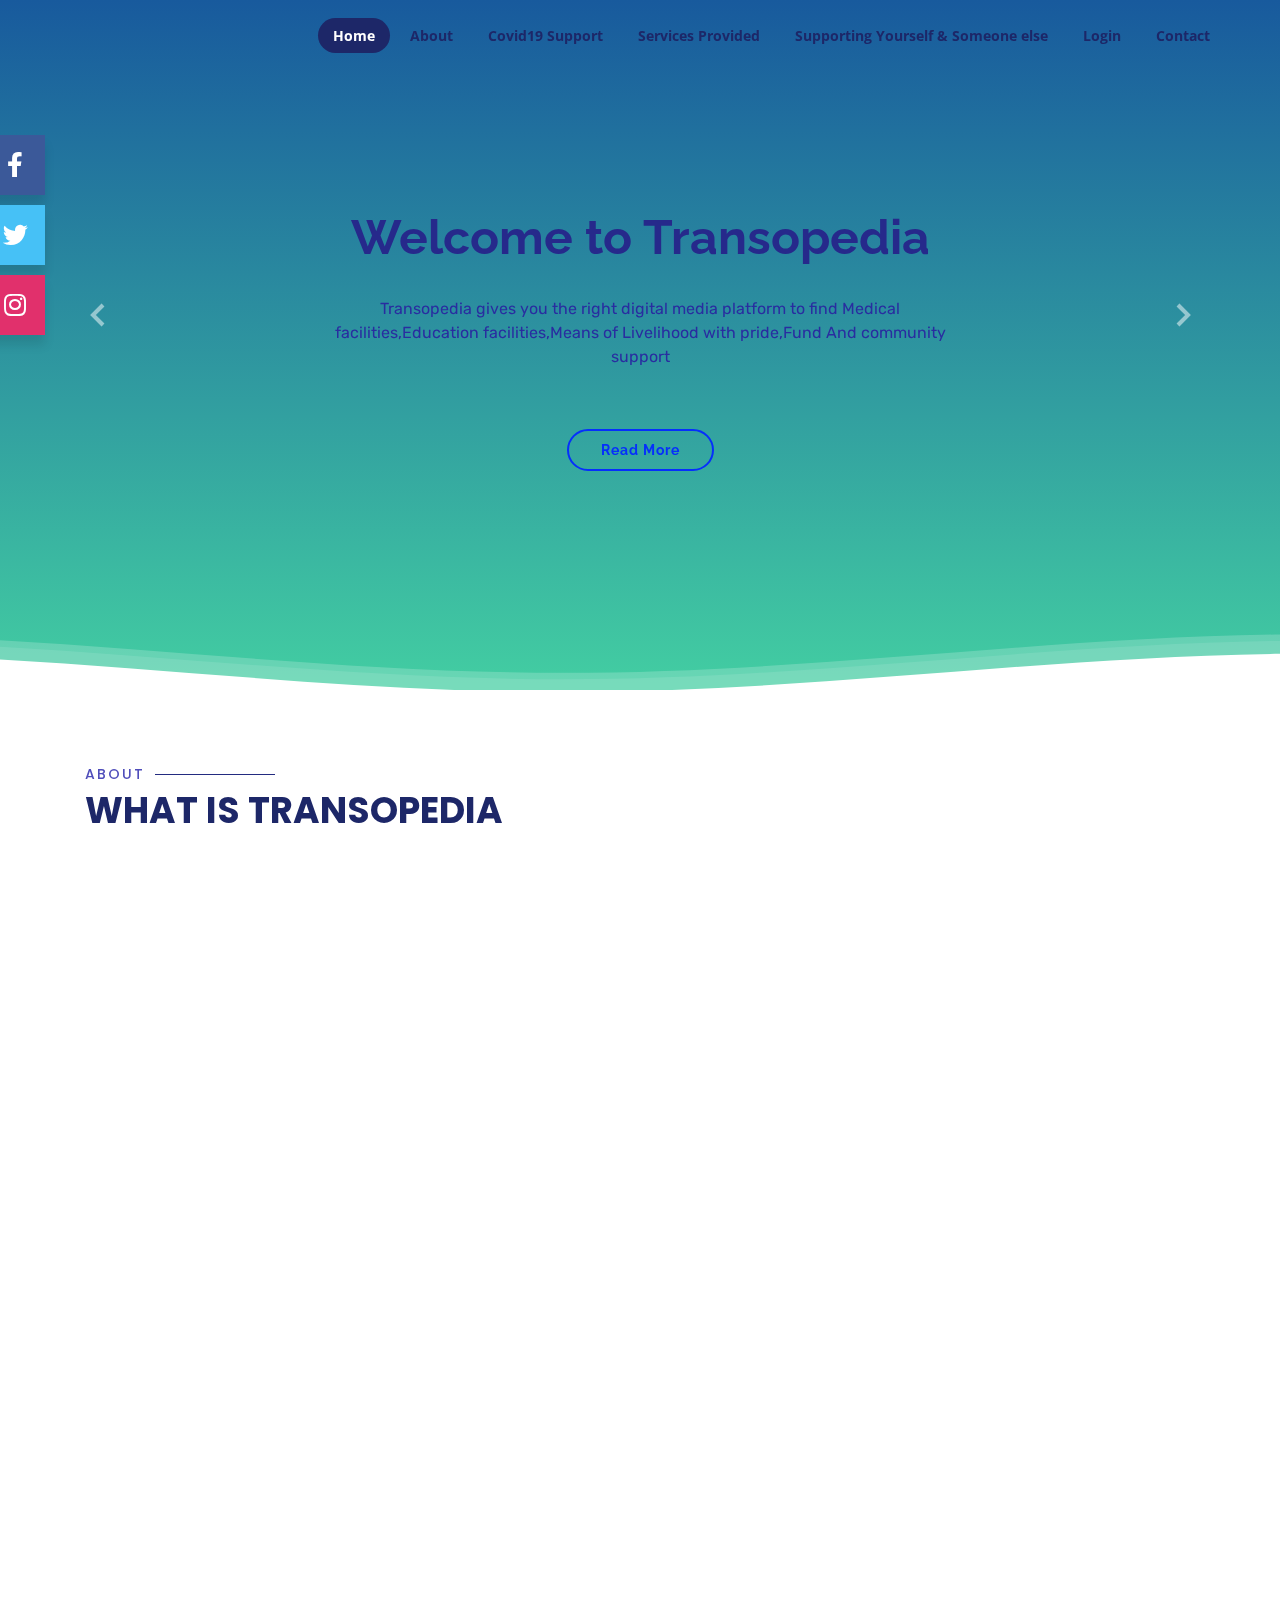
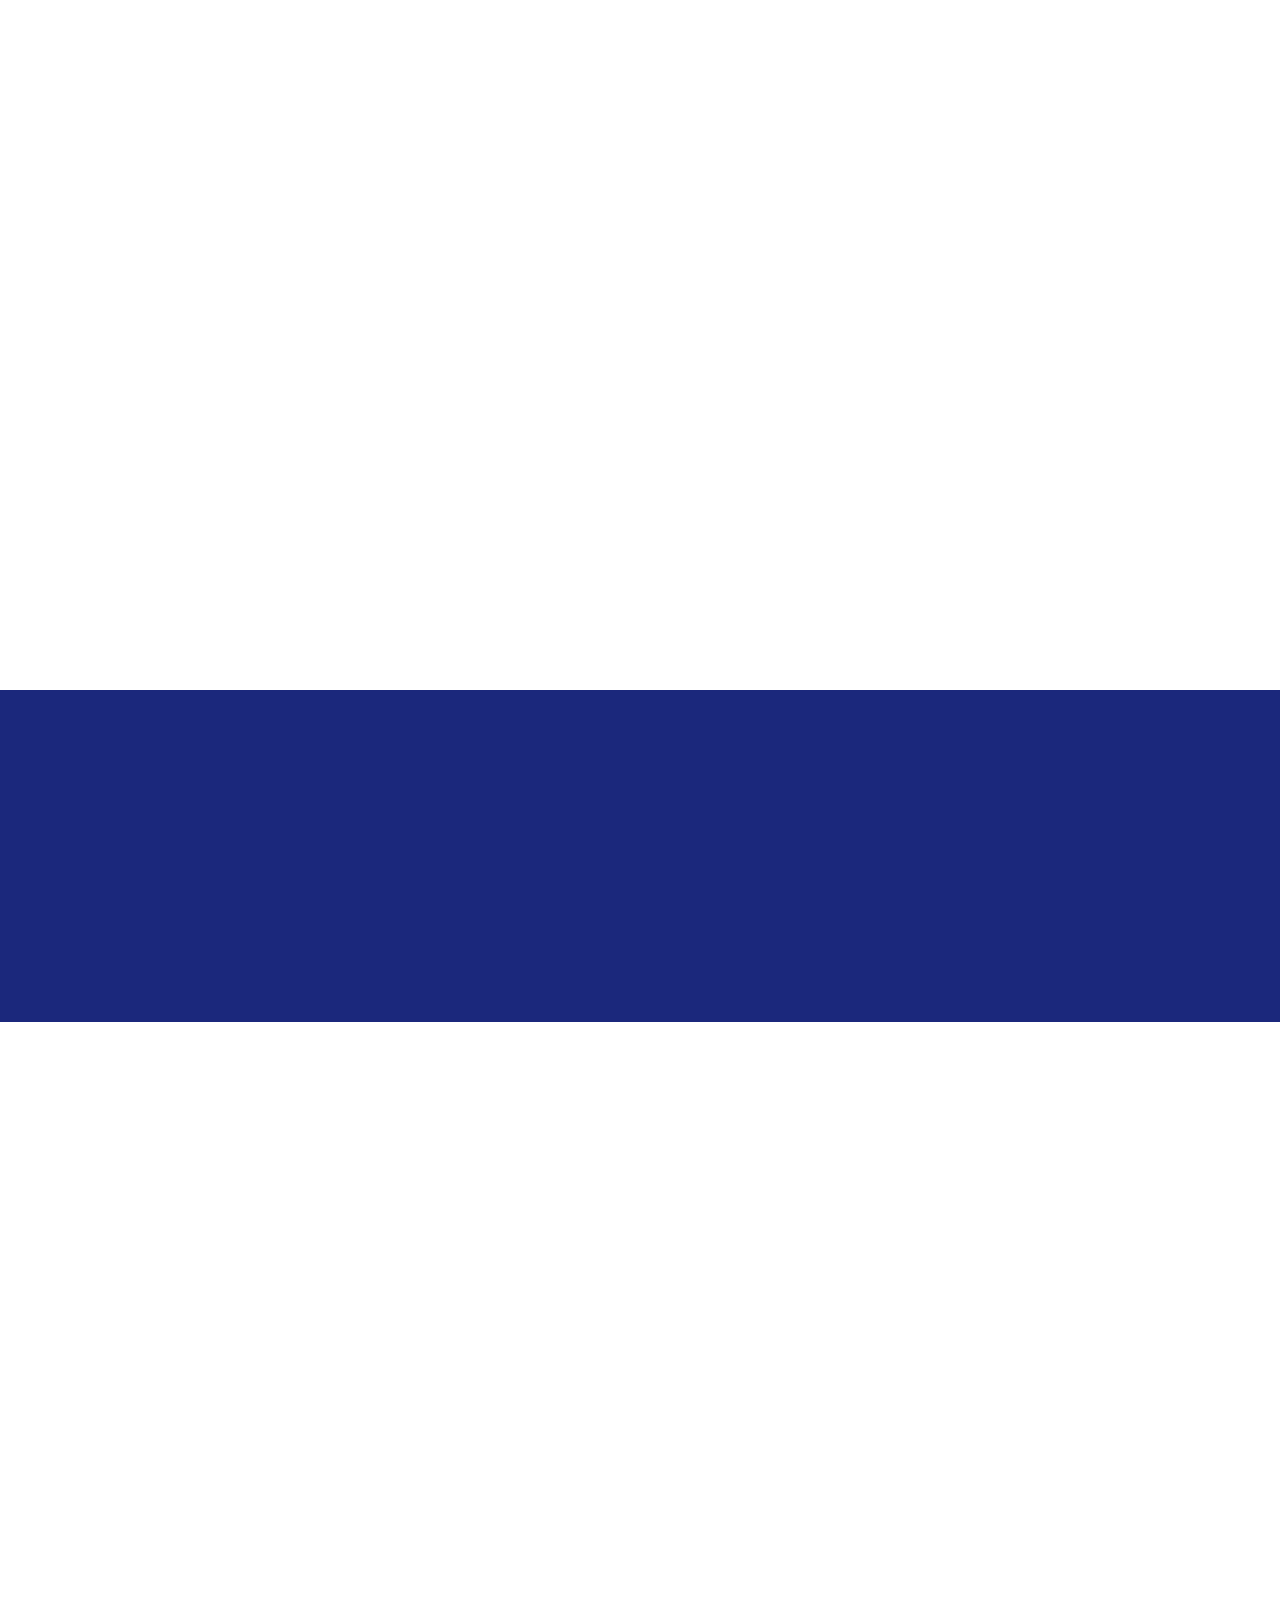
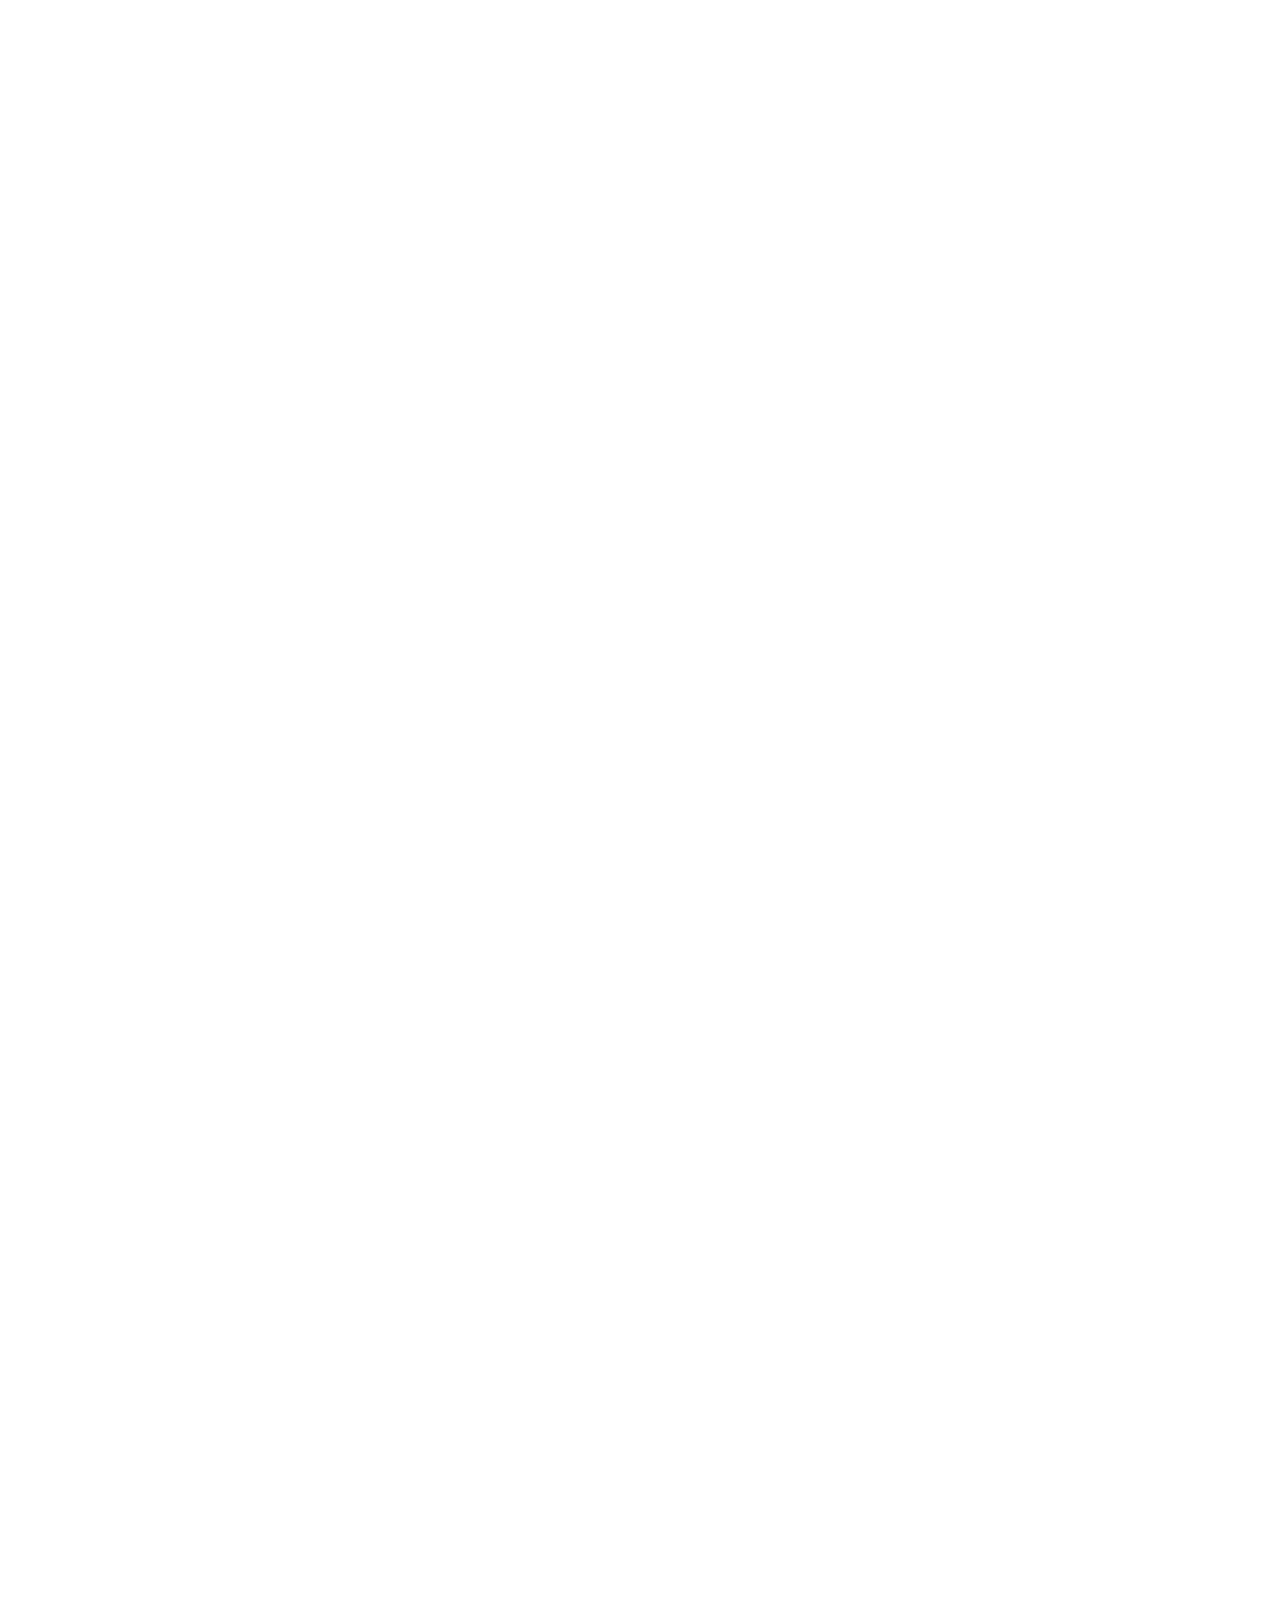
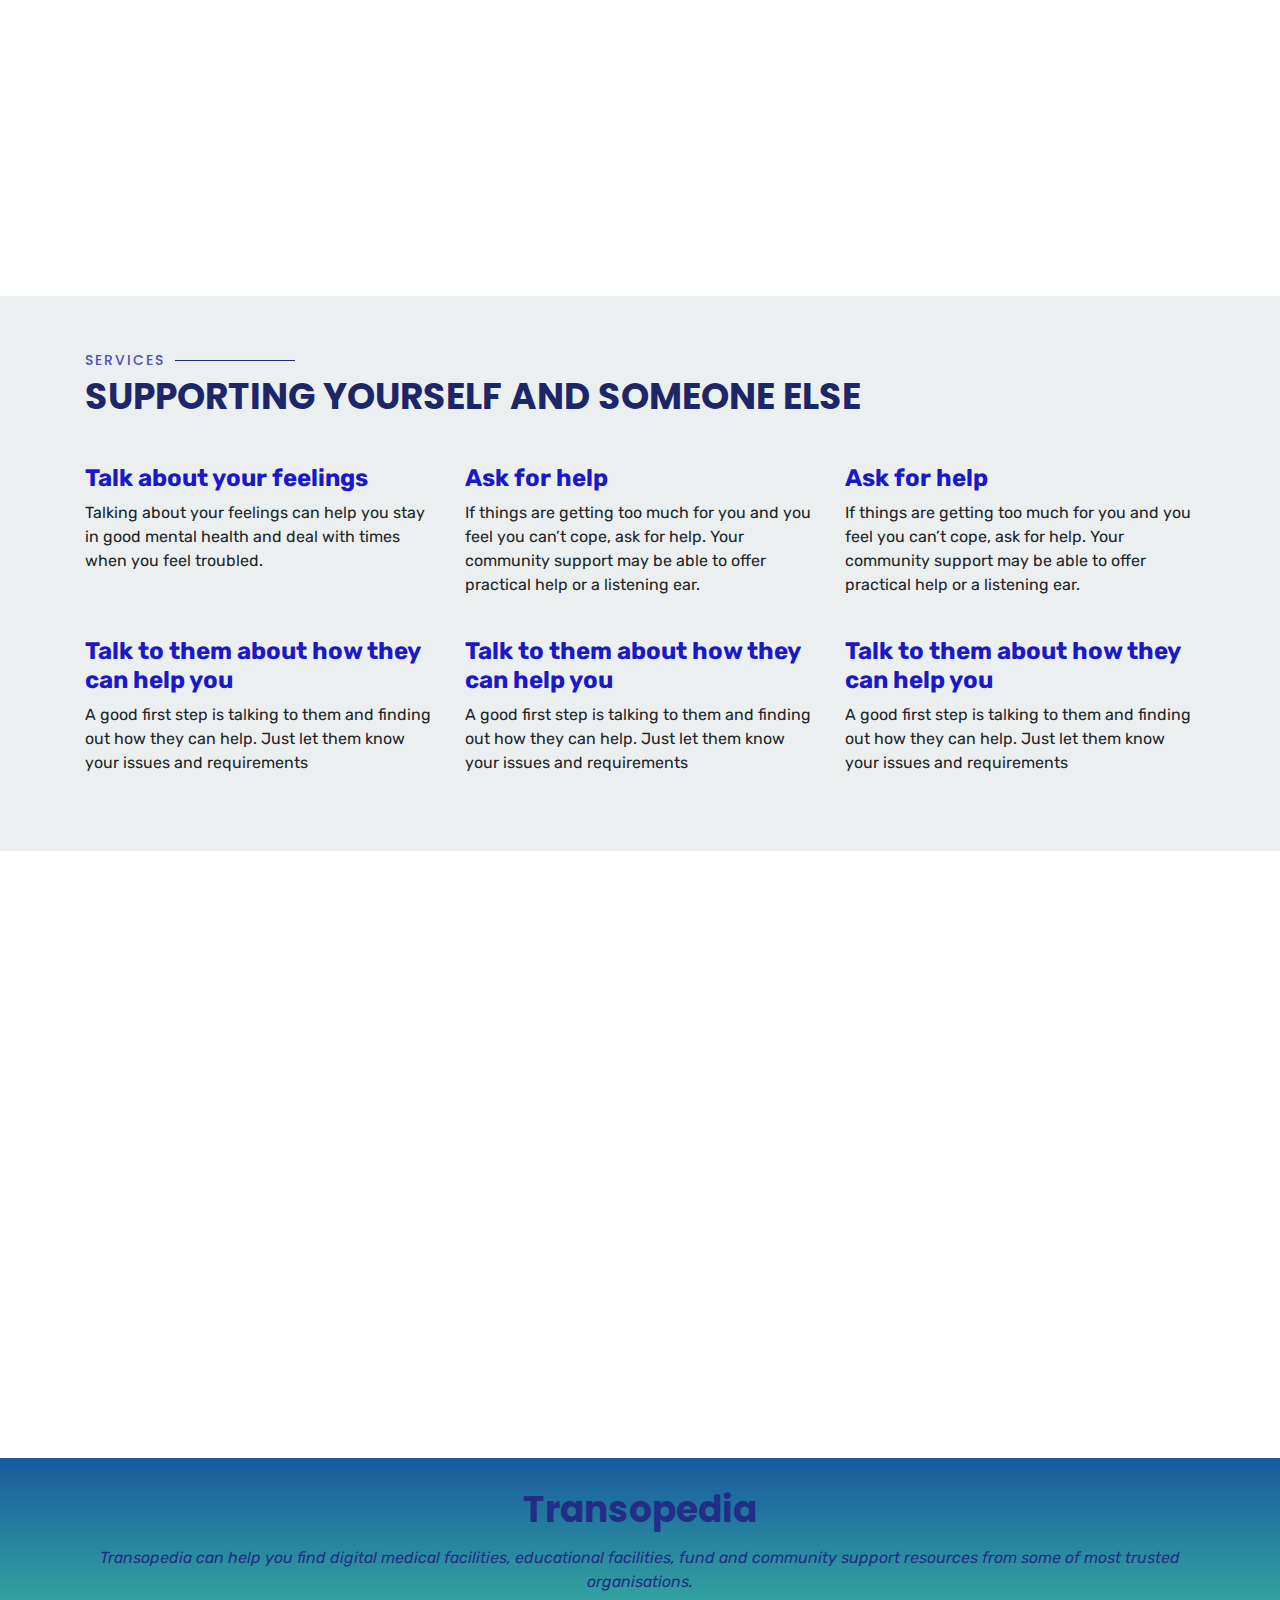
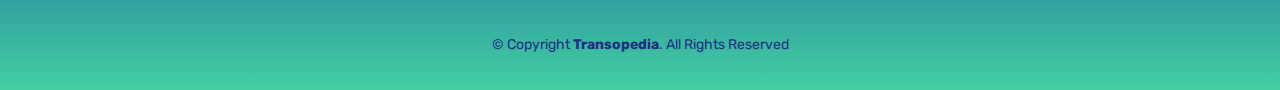
==== index.html @ 3348a405 "initial commit" ====
<!DOCTYPE html>
<html lang="en">

<head>
  <meta charset="utf-8">
  <meta content="width=device-width, initial-scale=1.0" name="viewport">

  <title>Transopedia</title>
  <meta content="" name="description">
  <meta content="" name="keywords">

  <!-- Favicons -->
  <link rel="shortcut icon" href="translogo.jpeg" type="image/png">


  <!-- Google Fonts -->
  <link href="https://fonts.googleapis.com/css?family=Open+Sans:300,300i,400,400i,600,600i,700,700i|Raleway:300,300i,400,400i,500,500i,600,600i,700,700i|Poppins:300,300i,400,400i,500,500i,600,600i,700,700i" rel="stylesheet">
  

  <!-- Vendor CSS Files -->
  <link href="assets/vendor/bootstrap/css/bootstrap.min.css" rel="stylesheet">
  <link href="assets/vendor/icofont/icofont.min.css" rel="stylesheet">
  <link href="assets/vendor/boxicons/css/boxicons.min.css" rel="stylesheet">
  <link href="assets/vendor/animate.css/animate.min.css" rel="stylesheet">
  <link href="assets/vendor/remixicon/remixicon.css" rel="stylesheet">
  <link href="assets/vendor/line-awesome/css/line-awesome.min.css" rel="stylesheet">
  <link href="assets/vendor/venobox/venobox.css" rel="stylesheet">
  <link href="assets/vendor/owl.carousel/assets/owl.carousel.min.css" rel="stylesheet">
  <link href="assets/vendor/aos/aos.css" rel="stylesheet">

  <!-- Template Main CSS File -->
  <link href="assets/css/style.css" rel="stylesheet">
  <link rel="stylesheet" type="text/css" href="assets/css/button.css">

  <!-- floating denote button-->
  <link rel="stylesheet" href="style.css">
  <link rel="stylesheet" href="https://cdnjs.cloudflare.com/ajax/libs/font-awesome/5.15.3/css/all.min.css"/>

   <!--Feedback Form-->
<link rel="apple-touch-icon" sizes="180x180" href="">
<link rel="icon" type="image/png" sizes="32x32" href="">
<link rel="icon" type="image/png" sizes="16x16" href="">
<link rel="manifest" href="/site.webmanifest">
<script type="text/javascript">
  (function(){
    window.Saber={
        apiKey: 'f6025876705fea409790',
        com:[],do:function(){this.com.push(arguments)}
    };
    var e = document.createElement("script");
    e.setAttribute("type", "text/javascript");
    e.setAttribute("src", "https://widget.saberfeedback.com/v2/widget.js");
    document.getElementsByTagName("head")[0].appendChild(e);
  })();
</script>
<!-- End of Feedback button -->
</head>


<body>


  <!-- denote button  -->
<div class="sticky-container">
    <ul class="sticky">
        <li>
            <div class="box">
            <div class="container">
               <div class="icon facebook">
                    <span><a href="#"><i class="fab fa-facebook-f"></i></a></span>
                </div>
              </div>
            </div>
        </li>
        <li>
           <div class="box">
            <div class="container">
               <div class="icon twitter">

                    <span><a href="#"><i class="fab fa-twitter"></i></a></span>
                </div>
              </div>
            </div>

        </li>
        <li>
           <div class="box">
            <div class="container">
               <div class="icon instagram">
                    <span><a href="#"><i class="fab fa-instagram"></i></a></span>
                </div>
              </div>
            </div>
        </li>
    </ul>
</div>

  <!-- ======= Header ======= -->
  <header id="header" class="fixed-top d-flex align-items-center  header-transparent ">
    <div class="container d-flex align-items-center">

      <div class="logo text-md-right">
        <h1 class="text-md-right"><a href="index.html"></a></h1>
        <!-- Uncomment below if you prefer to use an image logo -->
        <a href="index.html"><img src="assets/img/newlogo1.PNG" alt="" class=""></a>
      </div>

      <nav class="nav-menu d-none d-lg-block">
        <ul>
          <li class="active"><a href="index.html">Home</a></li>
          <li><a href="#about">About</a></li>
          <li><a href="#services">Covid19 Support</a></li>
          <li><a href="#pricing">Services Provided</a></li>
          <li><a href="#team">Supporting Yourself & Someone else</a></li>
          <li><a href="loginpage.html">Login</a></li>
          <li><a href="#contact">Contact</a></li>
        </ul>
      </nav><!-- .nav-menu -->
    </div>
  </header><!-- End Header -->

  <!-- ======= Hero Section ======= -->
  <section id="hero" class="d-flex flex-column justify-content-end align-items-center">
    <div id="heroCarousel" class="container carousel carousel-fade" data-ride="carousel">

      <!-- Slide 1 -->
      <div class="carousel-item active">
        <div class="carousel-container">
          <h2 class="animate__animated animate__fadeInDown">Welcome to <span></span>Transopedia</h2>
          <p class="animate__animated fanimate__adeInUp">Transopedia gives you the 
            right digital media platform to find Medical facilities,Education facilities,Means of Livelihood with pride,Fund
            And community support</p>
          <a href="about us\aboutus.html" class="btn-get-started animate__animated animate__fadeInUp scrollto">Read More</a>
        </div>
      </div>


      <!-- Slide 2 -->
      <div class="carousel-item">
        <div class="carousel-container">
          <h2 class="animate__animated animate__fadeInDown">We want to change the world by making it much more
             friendly for trans people </h2>
          <p class="animate__animated animate__fadeInUp">The transgender rights movement is a movement to
              eliminate discrimination and violence against transgender
              people regarding housing, employment, education, and health care.</p>
          <a href="about us\tabt.html" class="btn-get-started animate__animated animate__fadeInUp scrollto">Read More</a>
        </div>
      </div>

      <a class="carousel-control-prev" href="#heroCarousel" role="button" data-slide="prev">
        <span class="carousel-control-prev-icon bx bx-chevron-left" aria-hidden="true"></span>
        <span class="sr-only">Previous</span>
      </a>

      <a class="carousel-control-next" href="#heroCarousel" role="button" data-slide="next">
       <span class="carousel-control-next-icon bx bx-chevron-right" aria-hidden="true"></span> 
        <span class="sr-only">Next</span>
      </a>

    </div>

    <svg class="hero-waves" xmlns="http://www.w3.org/2000/svg" xmlns:xlink="http://www.w3.org/1999/xlink" viewBox="0 24 150 28 " preserveAspectRatio="none">
      <defs>
        <path id="wave-path" d="M-160 44c30 0 58-18 88-18s 58 18 88 18 58-18 88-18 58 18 88 18 v44h-352z">
      </defs>
      <g class="wave1">
        <use xlink:href="#wave-path" x="50" y="3" fill="rgba(255,255,255, .1)">
      </g>
      <g class="wave2">
        <use xlink:href="#wave-path" x="50" y="0" fill="rgba(255,255,255, .2)">
      </g>
      <g class="wave3">
        <use xlink:href="#wave-path" x="50" y="9" fill="#fff">
      </g>
    </svg>

  </section><!-- End Hero -->

  <main id="main">

    <!-- ====== About Section ======= -->
    <section id="about" class="about">
      <div class="container">

        <div class="section-title" data-aos="zoom-out">
          <h2>About</h2>
          <p>What is Transopedia</p>
        </div>

        <div class="row content" data-aos="fade-up" style="font-size: 19px;">
          <div class="col-lg-6">
            <p>
              Provided by the Department of justice and empowerment, Transopedia brings together apps, medical , educational facilities, job opportunities,
              online programs, online forums, community and fund support services, as well as a range of digital information resources.
            </p>
            <ul>
              <li><i class="ri-check-double-line"></i> Evidence-based apps and online programs that can
                 help you build personal skills and track progress</li>
              <li><i class="ri-check-double-line"></i> Dedicated online forums and other community support services where
                 you can talk to people with similar experiences</li>
              <li><i class="ri-check-double-line"></i> Phone, chat, and email services, if you're looking for confidential,
                 professional support</li>
              <li><i class="ri-check-double-line"></i> Medical facilities websites created to give you detailed information and 
                advice on specific health topics</li>
              <li><i class="ri-check-double-line"></i> Educational facilities for basic and professional studies</li>
              <li><i class="ri-check-double-line"></i> Fund support facilities for nurturing the growth of transgender community</li>
            </ul>
          </div>
          <div class="col-lg-6 pt-4 pt-lg-0">
            <p>
              Digital medical, educational, Fund support facilities, and other resources are particularly beneficial for people
               in urgent need or people supporting someone else. 
               Quality digital resources are convenient, accessible, and private. They can be used as standalone supports,
                or in combination with face to face support. 

            </p>
            <br><br>
            <img src="assets/img/laxmi.jpeg" alt="laxmi" class="" width="500px" height="250px">
            <br><br><br>
            <a href="about us\aboutus.html" class="btn-learn-more">Learn More</a>
          </div>
        </div>

      </div>
    </section><!-- End About Section -->

    <!-- ======= Features Section ======= -->
    <section id="features" class="features">
      <div class="container">

        <ul class="nav nav-tabs row d-flex">
          <li class="nav-item col-3" data-aos="zoom-in">
            <a class="nav-link active show" data-toggle="tab" href="#tab-1">
              <i class="ri-gps-line"></i>
              <h4 class="d-none d-lg-block">Education</h4>
            </a>
          </li>
          <li class="nav-item col-3" data-aos="zoom-in" data-aos-delay="100">
            <a class="nav-link" data-toggle="tab" href="#tab-2">
              <i class="ri-body-scan-line"></i>
              <h4 class="d-none d-lg-block">Medical Facilities</h4>
            </a>
          </li>
          <li class="nav-item col-3" data-aos="zoom-in" data-aos-delay="200">
            <a class="nav-link" data-toggle="tab" href="#tab-3">
              <i class="ri-sun-line"></i>
              <h4 class="d-none d-lg-block">Supporting yourself through fund raisers</h4>
            </a>
          </li>
          <li class="nav-item col-3" data-aos="zoom-in" data-aos-delay="300">
            <a class="nav-link" data-toggle="tab" href="#tab-4">
              <i class="ri-store-line"></i>
              <h4 class="d-none d-lg-block">Supporting someone else by donating </h4>
            </a>
          </li>
        </ul>

        <div class="tab-content" data-aos="fade-up">
          <div class="tab-pane active show" id="tab-1">
            <div class="row">
             <div class="col-lg-6 order-2 order-lg-1 mt-3 mt-lg-0">
                <h3>Education Facilities </h3>
                <div style="font-size: 19px;">
                  <p class="font-italic">
                    The school aims at making transgenders eligible for taking decent jobs and living a dignified life 
                    The teachers also belong to the transgender community - a measure designed to protect and encourage the pupils.

                  </p>
                  <h4>Benefits of Transopedia education facilities</h4>
                <ul>
                  <li><i class="ri-check-double-line"></i> Increased convenience and flexibility</li>
                  <li><i class="ri-check-double-line"></i> Improved employee knowledge</li>
                  <li><i class="ri-check-double-line"></i> Ease of content update</li>
                  <li><i class="ri-check-double-line"></i>Reduced travelling costs</li>
                </ul>

                </div>
                
              </div>
              <div class="col-lg-6 order-1 order-lg-2 text-center">
                <img src="assets\img\Education-amico.svg" alt="education" class="img-fluid" width="500px" height="300px">
              </div>
            </div>
          </div>
         <div class="tab-pane" id="tab-2">
            <div class="row">
              <div class="col-lg-6 order-2 order-lg-1 mt-3 mt-lg-0">
                <h3>Medical Facilities</h3>
                <div style="font-size: 19px;">
                  <p>
                    Instant Doctor <br>
                    Connect with the doctor anytime , anywhere 24*7 doctors availaible just for you

                  </p>
                  <ul>
                    <li><i class="ri-check-double-line"></i> General Physicians</li>
                    <li><i class="ri-check-double-line"></i> Dermatology</li>
                    <li><i class="ri-check-double-line"></i> Drugs, alcohol, and other substance-related or addictive disorders</li>
                      <li><i class="ri-check-double-line"></i> Anxiety disorders</li>
                      <li><i class="ri-check-double-line"></i> Orthopedic</li>
                      <li><i class="ri-check-double-line"></i> ENT specialist</li>
                  </ul>
                  <p class="font-italic">
                    if you have any signs or symptoms of a illness, see your primary 
                    care provider or a medical health professional. Most illnesses don't improve on 
                    their own, and if untreated, a illness may get worse over time and cause serious problems.
                  </p>
                </div>
                
              </div>
              <div class="col-lg-6 order-1 order-lg-2 text-center">
                <img src="assets/img/Medical prescription-pana.svg" alt="" class="img-fluid">
              </div>
            </div>
          </div>
          <div class="tab-pane" id="tab-3">
            <div class="row">
              <div class="col-lg-6 order-2 order-lg-1 mt-3 mt-lg-0">
                <h3>Supporting yourself through fund raisers </h3>
                <div style="font-size: 19px;">
                  <p>
                    At transopedia, we believe saving lives for medical or helping in anyway is a service.
                     With the help of millions of donors online, who step up to generously support friends, 
                     colleagues and strangers with contributions, we are trying to reach each and every individual
                      across India to ensure that no one suffers due to lack of money .

                  </p>
                 <ul>
                    <li><i class="ri-check-double-line"></i> Talk to people and spread your voice </li>
                    <li><i class="ri-check-double-line"></i> ENGO'S supporting the cause of the fund organizer </li>
                    <li><i class="ri-check-double-line"></i> Find out jobs as per skill set</li>
                    <li><i class="ri-check-double-line"></i> Charity shows by artist organised by transopedia</li>
                  </ul>
                  <p class="font-italic">
                    Successfully raised funds for many people across all major fields in India

                  </p>
                </div>
                
              </div>
              <div class="col-lg-6 order-1 order-lg-2 text-center">
                <img src="assets/img/Savings-bro.svg" alt="" class="img-fluid">
              </div>
            </div>
          </div>
          <div class="tab-pane" id="tab-4">
            <div class="row">
              <div class="col-lg-6 order-2 order-lg-1 mt-3 mt-lg-0">
                <h3>Giving is not just about making a donation </h3>

                <div style="font-size: 19px;">
                  <p>
                    <h6>Donation is about making a difference</h6>
                    Thank you for your great generosity! We, at Transopedia, greatly appreciate your donation, and your sacrifice. 
                    Your support helps to further
                     our mission of helping thousands of people in need, 
                      Your support is invaluable to us, thank you again!  
                  </p>
                  
                  <ul>
                    <li><i class="ri-check-double-line"></i> This page gives a brief overview, and at the bottom you’ll find some websites where you can go for more detailed information and advice.
                    </li>
                    <li><i class="ri-check-double-line"></i> You are not alone; other people have experienced what you are experiencing. Below you’ll find some forums where you can learn from people with similar experiences.
                      </li>
                  </ul>
  
                </div>
                
              </div>
              <div class="col-lg-6 order-1 order-lg-2 text-center">
               <img src="assets/img/Payment Information-bro.svg" alt="" class="img-fluid">
               <BR></BR>
               <BR></BR>

                <BR></BR>
                <img src="assets/img/makechange.jpg" alt="" class="img-fluid">
              </div>
            </div>
          </div>
        </div>

      </div>
    </section><!-- End Features Section -->

    <!-- ======= Cta Section ======= -->
    <section id="cta" class="cta">
      <div class="container">

        <div class="row" data-aos="zoom-out">
          <div class="col-lg-9 text-center text-lg-left">
            <h3>Phone , Email</h3>
            <p style="font-size: 19px;"> Department of Social Justice and Empowerment the 
              nodal Ministry for Welfare for Transgender Persons Government of India
               24/7 telephone support service providing free, immediate, short-term counselling and advice for professional support.
              Time:
              Anytime, Anywhere</p>
          </div>
          <div class="col-lg-3 cta-btn-container text-center">
            <a class="cta-btn align-middle" href="https://transgender.dosje.gov.in/Applicant/HomeN">Phone , Email</a>
          </div>
        </div>

      </div>
    </section><!-- End Cta Section -->

    <!-- ======= Services Section ======= -->
    <section id="services" class="services">
      <div class="container">

        <div class="section-title" data-aos="zoom-out">
          <h2>Services</h2>
          <p>Covid 19 Support</p>
        </div>

        <div class="row">
          <div class="col-lg-4 col-md-6">
            <div class="icon-box" data-aos="zoom-in-left">
              <h4 class="title"><a href="https://www.avert.org/coronavirus/covid-19-myths-and-facts">The Facts ⟶</a></h4>
              <p class="description" style="font-size: 16px;">
                There is a lot of misinformation about COVID-19 so it’s important to check that the information 
                is a reliable resource from the World Health Organization or your government health authority.</p>
            </div>
          </div>
          <div class="col-lg-4 col-md-6 mt-5 mt-md-0">
            <div class="icon-box" data-aos="zoom-in-left" data-aos-delay="100">
              <h4 class="title"><a href="https://www.cdc.gov/coronavirus/2019-ncov/daily-life-coping/managing-stress-anxiety.html"
                >Psychological tips ⟶</a></h4>
              <p class="description" style="font-size: 16px;">Learning to cope with stress in a healthy way will make you, 
                the people you care about, and those around you become more resilient.</p>
            </div>
          </div>

          <div class="col-lg-4 col-md-6 mt-5 mt-lg-0 ">
            <div class="icon-box" data-aos="zoom-in-left" data-aos-delay="200">
              <h4 class="title"><a href="https://www.columbiapsychiatry.org/news/impact-covid-19-pandemic-transgender-and-non-binary-community">
                Impacts on everyday life ⟶</a></h4>
              <p class="description" style="font-size: 16px;">COVID-19 has kept us apart from the world and the community work .
                 We feel supported when we stay connected to each other. Transopedia can help you find online and phone support.</p>
            </div>
          </div>
          <div class="col-lg-4 col-md-6 mt-5">
            <div class="icon-box" data-aos="zoom-in-left" data-aos-delay="300">
              <h4 class="title"><a href="https://www.indiatoday.in/coronavirus-outbreak/story/covid-19-centre-announces-rs-1500-assistance-for-transgenders-here-s-how-to-apply-1806448-2021-05-24">Financial Support⟶</a></h4>
              <p class="description" style="font-size: 16px;">Throughout the COVID-19 crisis, our organisation has organised many fund raiser 
                campaigns to help out the community people in need, the campaign has helped thousands community people
                 to secure food, shelter, money.</p>
            </div>
          </div>

          <div class="col-lg-4 col-md-6 mt-5">
            <div class="icon-box" data-aos="zoom-in-left" data-aos-delay="400">
              <h4 class="title"><a href="https://www.webmd.com/lung/covid-treatment-home-hospital#1">If You Need Medical Care ⟶</a></h4>
              <p class="description" style="font-size: 16px;">You can most likely treat them at home, the way you would for
                 a cold or the flu. Most people recover from COVID-19 without the need for hospital care</p>
            </div>
          </div>
          <div class="col-lg-4 col-md-6 mt-5">
            <div class="icon-box" data-aos="zoom-in-left" data-aos-delay="500">
              <h4 class="title"><a href="https://health.economictimes.indiatimes.com/news/industry/what-india-must-do-to-solve-its-mental-health-crisis/74314862#:~:text=Mental%20health%20situation%20in%20India,and%20sensitize%20the%20community%2Fsociety.">
                No Health without Mental Health ⟶</a></h4>
              <p class="description" style="font-size: 16px;">The first and foremost reason for India to lose its mental health is 
                the lack of awareness and sensitivity about the issue. There is a big stigma around people suffering
                 from any kind of mental health issues.</p>
            </div>
          </div>
        </div>

      </div>
    </section End>
    <!-- ======= Testimonials Section ======= -->
    <section id="testimonials" class="testimonials">
      <div class="container">

        <div class="section-title" data-aos="zoom-out">
          <h2>Transopedia Highlights</h2>
          <p>Most Read</p>
        </div>

        <div class="owl-carousel testimonials-carousel" data-aos="fade-up">

          <div class="testimonial-item">
            <p>
              <i class="bx bxs-quote-alt-left quote-icon-left"></i>
              The health care services for the transgender person does only refers to the medical procedure involved in transition 
                  but health refers to a overall state of complete physical, mental and social wellbeing. Health care also refers to a range
                 of primary and other health care services which includes employment, housing and public acceptance of the transgender people.
                 The Transgender Person (Protection of Rights) Act, 2019 states that government should take proper steps to provide health
                  care facilities to transgender person and it should 
                 include separate HIV surveillance centers and sex reassignment surgeries and Transgender persons should be provided
                  with a comprehensive medical insurance.
              <i class="bx bxs-quote-alt-right quote-icon-right"></i>
            </p>
            <img src="assets/img/testimonials/strs.jpg" class="testimonial-img" alt="">
            <a href="https://www.helpguide.org/home-pages/stress-management.htm" class="btn-buy">Health Care Rights</a>
            <h4>Health Care Rights</h4>
          </div>

          <div class="testimonial-item">
            <p>
              <i class="bx bxs-quote-alt-left quote-icon-left"></i>
              The education of transgender person is equally important like other male or female 
                gender but the social stigma that transgender person faces breaks their interest and 
                focus towards their learning and they develop a feeling of being avoided, ignored
                 and disgraced and the transgender students are often denied to be admitted in
                  educational institution as the educational institution does not recognize their gender identities. 
                  To protect their right, The Transgender Person (Protection of Rights) Act, 2019 provides 
                  that the educational institution that are funded or recognized by government shall provide education, 
                  recreational facilities and sports for transgender person without discrimination.

              <i class="bx bxs-quote-alt-right quote-icon-right"></i>
            </p>
            <img src="assets/img/testimonials/em.jpg" class="testimonial-img" alt="">
            <a href="https://www.helpguide.org/home-pages/emotional-intelligence.htm#" class="btn-buy">Education</a>
            <h4>Education</h4>
          </div>

          <div class="testimonial-item">
            <p>
              <i class="bx bxs-quote-alt-left quote-icon-left"></i>
              Transgender is not a term limited to persons whose genitals are intermixed but it 
              is a blanket term of people whose gender expression, identity or behavior differs 
              from the norms expected from their birth sex. Various transgender identities fall under this 
              category including transgender male, transgender female, male-to-female (MTF) and female to male(FTM). 
              It also includes cross-dressers (those who wear clothes of the other), gender queer people
               (they feel they belonged to either both genders or neither gender) and transsexuals.


              <i class="bx bxs-quote-alt-right quote-icon-right"></i>
            </p>
            <img src="assets/img/testimonials/comm.jpg" class="testimonial-img" alt="">
            <a href="https://www.helpguide.org/home-pages/communication.htm" class="btn-buy">Misconception about the term ‘transgender’
            </a>
            <h4>Misconception about the term ‘transgender’
            </h4>
          </div>


          <div class="testimonial-item">
            <p>
              <i class="bx bxs-quote-alt-left quote-icon-left"></i>
              They suffer discrimination mainly in the form of privacy violation, refusal to hire and harassment which leads to unemployment
               and poverty. To prevent the discrimination suffered by them the transgender person protection act states that no government or 
               even the private entities can discriminate against transgender person in the matters of employment which includes recruitment and 
               promotions 
              and every establishment should designate a person to be a complaint officer to deal with the complaints in relation to the act.              <i class="bx bxs-quote-alt-right quote-icon-right"></i></p>
            <img src="assets/img/testimonials/pets.jpg" class="testimonial-img" alt="">
            <a href="" class="btn-buy">Employment</a>
            <h4>Employment</h4>
          </div>

        </div>

      </div>
    </section><!-- End Testimonials Section -->

    <!-- ======= Pricing Section ======= -->
    <section id="pricing" class="pricing">
      <div class="container">

        <div class="section-title" data-aos="zoom-out">
          <h2>Services</h2>
          <p>Provided by Transopedia</p>
        </div>

        <div class="row">

          <div class="col-lg-3 col-md-6">
            <div class="box featured" data-aos="zoom-in">
              <h3>Education</h3>
              <ul style="font-size: 16px;">
                <li>
                  Change is the end result of all true learning.<br>
                  Creating online forum and apps for providing best quality education and skills through distance learning at free 
                  of cost.
                  The school aims at making transgenders eligible for taking decent jobs and living a 
                  dignified life.

                 </li>

              </ul>
              <div class="btn-wrap">
                <a href="edcademy-project-master\index.html" class="btn-buy">Get Help</a>
              </div>
            </div>
          </div>

          
         <div class="col-lg-3 col-md-6 mt-4 mt-lg-0">
            <div class="box featured" data-aos="zoom-in" data-aos-delay="200">
              <h3>Community Support</h3>
              <!-- <h4><sup>$</sup>29<span> / month</span></h4> -->
              <ul style="font-size: 16px;">
                <li>Astrea foundation<br>
                  Organizing India’s Transgender Communities 
                  <br> One of the biggest transgender community in association with Transopedia comes together to provide community support
                  to the one's in need

                </li>
              </ul>
              <div class="btn-wrap">
                <a href="https://blog.ipleaders.in/legal-rights-of-transgender-india/" class="btn-buy">Get Help</a>
              </div>
            </div>
          </div>

          <div class="col-lg-3 col-md-6 mt-4 mt-lg-0">
            <div class="box featured" data-aos="zoom-in" data-aos-delay="300">
              <h3>Fund Support</h3>
              <!-- <h4><sup>$</sup>49<span> / month</span></h4> -->
              <ul style="font-size: 16px;">
                <li>The secret to change is to focus all of your energy not on fighting the old, but on building the new.
                  <br> Creating awareness about fund raisers and helping the community by organizing charity shows by artist to
                  raise funds for the cause of fund organizer.
                </li>
              </ul>
              <div class="btn-wrap">
                <a href="storeanddonate\donation.html" class="btn-buy">Get Help</a>
              </div>
            </div>
          </div>

          <div class="col-lg-3 col-md-6 mt-4 mt-md-0">
            <div class="box featured" data-aos="zoom-in" data-aos-delay="200">
              <h3>Employement</h3>
              <!-- <h4><sup>$</sup>19<span> / month</span></h4> -->
              <ul style="font-size: 16px;"> 
                <li>Transopedia has come up with an innovative way for the community people to work in their own small scale business by 
                  uploading there products either homemade or resellers on the online shopping portal of 
                  Transopedia at frre of cost and earn money in few simple steps  
                                  </li>
              </ul>
              <div class="btn-wrap">
                <a href="storeanddonate\STORE.html" class="btn-buy">Get Help</a>
              </div>
            </div>
          </div>

        </div>

      </div>
    </section><!-- End Pricing Section -->

    <!-- ======= F.A.Q Section ======= -->
    <section id="team" class="team">
      <div class="container">

        <div class="section-title">
          <h2>Services</h2>
          <p>Supporting yourself and someone else</p>
        </div>

        <div class="row">
          <div class="col-lg-4 col-md-6 d-flex align-items-stretch">
            <div class="icon-box">
              
              <h4><a href="https://www.mentalhealth.org.uk/your-mental-health/looking-after-your-mental-health/talk-about-your-feelings">
                Talk about your feelings</a></h4>
              <p>Talking about your feelings can help you stay in good mental health and deal with times when you feel troubled.</p>
            </div>
          </div>


          <div class="col-lg-4 col-md-6 d-flex align-items-stretch mt-4 mt-lg-0">
            <div class="icon-box">
              <h4><a href="https://nami.org/Support-Education">Ask for help</a></h4>
              <p>If things are getting too much for you and you feel you can’t cope, ask for help. Your community support may 
                be able to offer practical help or a listening ear.</p>
            </div>
          </div>
          <div class="col-lg-4 col-md-6 d-flex align-items-stretch mt-4 mt-lg-0">
            <div class="icon-box">
              <h4><a href="https://nami.org/Support-Education">Ask for help</a></h4>
              <p>If things are getting too much for you and you feel you can’t cope, ask for help. Your community support may 
                be able to offer practical help or a listening ear.</p>
            </div>
          </div>

          <!-- <div class="col-lg-4 col-md-6 d-flex align-items-stretch mt-4">
            <div class="icon-box">
              <div class="icon"><i class=""></i></div>
              <h4><a href="https://www.blackdoginstitute.org.au/resources-support/fact-sheets/">Fact sheets</a></h4>
              <p>Our evidence-informed fact sheets are suitable for anyone trying to find out more information
                 about the transgender rights </p>
            </div>
          </div> -->


          <div class="col-lg-4 col-md-6 d-flex align-items-stretch mt-4">
            <div class="icon-box">
              <div class="icon"><i class=""></i></div>
              <h4><a href="https://www.independentage.org/information/personal-life/difficult-conversations">Talk to them about 
                how they can help you</a></h4>
              <p>A good first step is talking to them and finding out how they can help. Just let them know your issues and requirements</p>
            </div>
          </div>

          <div class="col-lg-4 col-md-6 d-flex align-items-stretch mt-4">
            <div class="icon-box">
              <div class="icon"><i class=""></i></div>
              <h4><a href="https://www.independentage.org/information/personal-life/difficult-conversations">Talk to them about 
                how they can help you</a></h4>
              <p>A good first step is talking to them and finding out how they can help. Just let them know your issues and requirements</p>
            </div>
          </div>

          <div class="col-lg-4 col-md-6 d-flex align-items-stretch mt-4">
            <div class="icon-box">
              <div class="icon"><i class=""></i></div>
              <h4><a href="https://www.independentage.org/information/personal-life/difficult-conversations">Talk to them about 
                how they can help you</a></h4>
              <p>A good first step is talking to them and finding out how they can help. Just let them know your issues and requirements</p>
            </div>
          </div>

        </div>

      </div>
    </section><!-- End Team Section -->

    <!-- ======= Contact Section ======= -->
    <section id="contact" class="contact">
      <div class="container">

        <div class="section-title" data-aos="zoom-out">
          <h2>Contact</h2>
          <p>Get in touch</p>
        </div>

        <div class="row mt-5">

          <div class="col-lg-4" data-aos="fade-right">
            <div class="info">
              <div class="address">
                <i class="icofont-google-map"></i>
                <h4>Location:</h4>
                <p style="font-size: 16px;">Malusar road, Mumbai, Maharashtra - 5600029</p>
              </div>

              <div class="email">
                <i class="icofont-envelope"></i>
                <h4>Email:</h4>
                <p style="font-size: 16px;">main@transopedia.ac.in</p>
              </div>

              <div class="phone">
                <i class="icofont-phone"></i>
                <h4>Call:</h4>
                <p style="font-size: 16px;">080 - 26995000</p>
              </div>

            </div>

          </div>

          <div class="col-lg-8 mt-5 mt-lg-0" data-aos="fade-left">

            <form action="forms/contact.php" method="post" role="form" class="php-email-form">
              <div class="form-row">
                <div class="col-md-6 form-group" >
                  <input type="text" name="name" class="form-control" id="name" placeholder="Your Name" data-rule="minlen:4" data-msg="Please enter at least 4 chars" />
                  <div class="validate"></div>
                </div>
                <div class="col-md-6 form-group">
                  <input type="email" class="form-control" name="email" id="email" placeholder="Your Email" data-rule="email" data-msg="Please enter a valid email" />
                  <div class="validate"></div>
                </div>
              </div>
              <div class="form-group">
                <input type="text" class="form-control" name="subject" id="subject" placeholder="Subject" data-rule="minlen:4" data-msg="Please enter at least 8 chars of subject" />
                <div class="validate"></div>
              </div>
              <div class="form-group">
                <textarea class="form-control" name="message" rows="5" data-rule="required" data-msg="Please write something for us" placeholder="Message"></textarea>
                <div class="validate"></div>
              </div>
              <div class="mb-3">
                <div class="loading">Loading</div>
                <div class="error-message"></div>
                <div class="sent-message">Your message has been sent. Thank you!</div>
              </div>
              <div class="text-center"><button type="submit">Send Message</button></div>
            </form>

          </div>

        </div>

      </div>
    </section><!-- End Contact Section -->

  </main><!-- End #main -->

  <!-- ======= Footer ======= -->
  <footer id="footer">
    <div class="container">
      <h3>Transopedia</h3>
      <p style="font-size: 16px;">Transopedia can help you find digital medical facilities, educational facilities, 
        fund and community support 
        resources from some of most trusted organisations.</p>
      
      <div class="copyright">
        &copy; Copyright <strong><span>Transopedia</span></strong>. All Rights Reserved
      </div>
    </div>
  </footer><!-- End Footer -->

  <a href="#" class="back-to-top"><i class="ri-arrow-up-line"></i></a>

  <!-- Vendor JS Files -->
  <script src="assets/vendor/jquery/jquery.min.js"></script>
  <script src="assets/vendor/bootstrap/js/bootstrap.bundle.min.js"></script>
  <script src="assets/vendor/jquery.easing/jquery.easing.min.js"></script>
  <script src="assets/vendor/php-email-form/validate.js"></script>
  <script src="assets/vendor/isotope-layout/isotope.pkgd.min.js"></script>
  <script src="assets/vendor/venobox/venobox.min.js"></script>
  <script src="assets/vendor/owl.carousel/owl.carousel.min.js"></script>
  <script src="assets/vendor/aos/aos.js"></script>

  <!-- Template Main JS File -->
  <script src="assets/js/main.js"></script>

  <!-- Start of ChatBot (www.chatbot.com) code -->

<script type="text/javascript">
  window.__be = window.__be || {};
  window.__be.id = "60af9510789adf00072a5474";
  (function() {
      var be = document.createElement('script'); be.type = 'text/javascript'; be.async = true;
      be.src = ('https:' == document.location.protocol ? 'https://' : 'http://') + 'cdn.chatbot.com/widget/plugin.js';
      var s = document.getElementsByTagName('script')[0]; s.parentNode.insertBefore(be, s);
  })();
</script>
<!-- End of ChatBot code -->

</body>

</html>
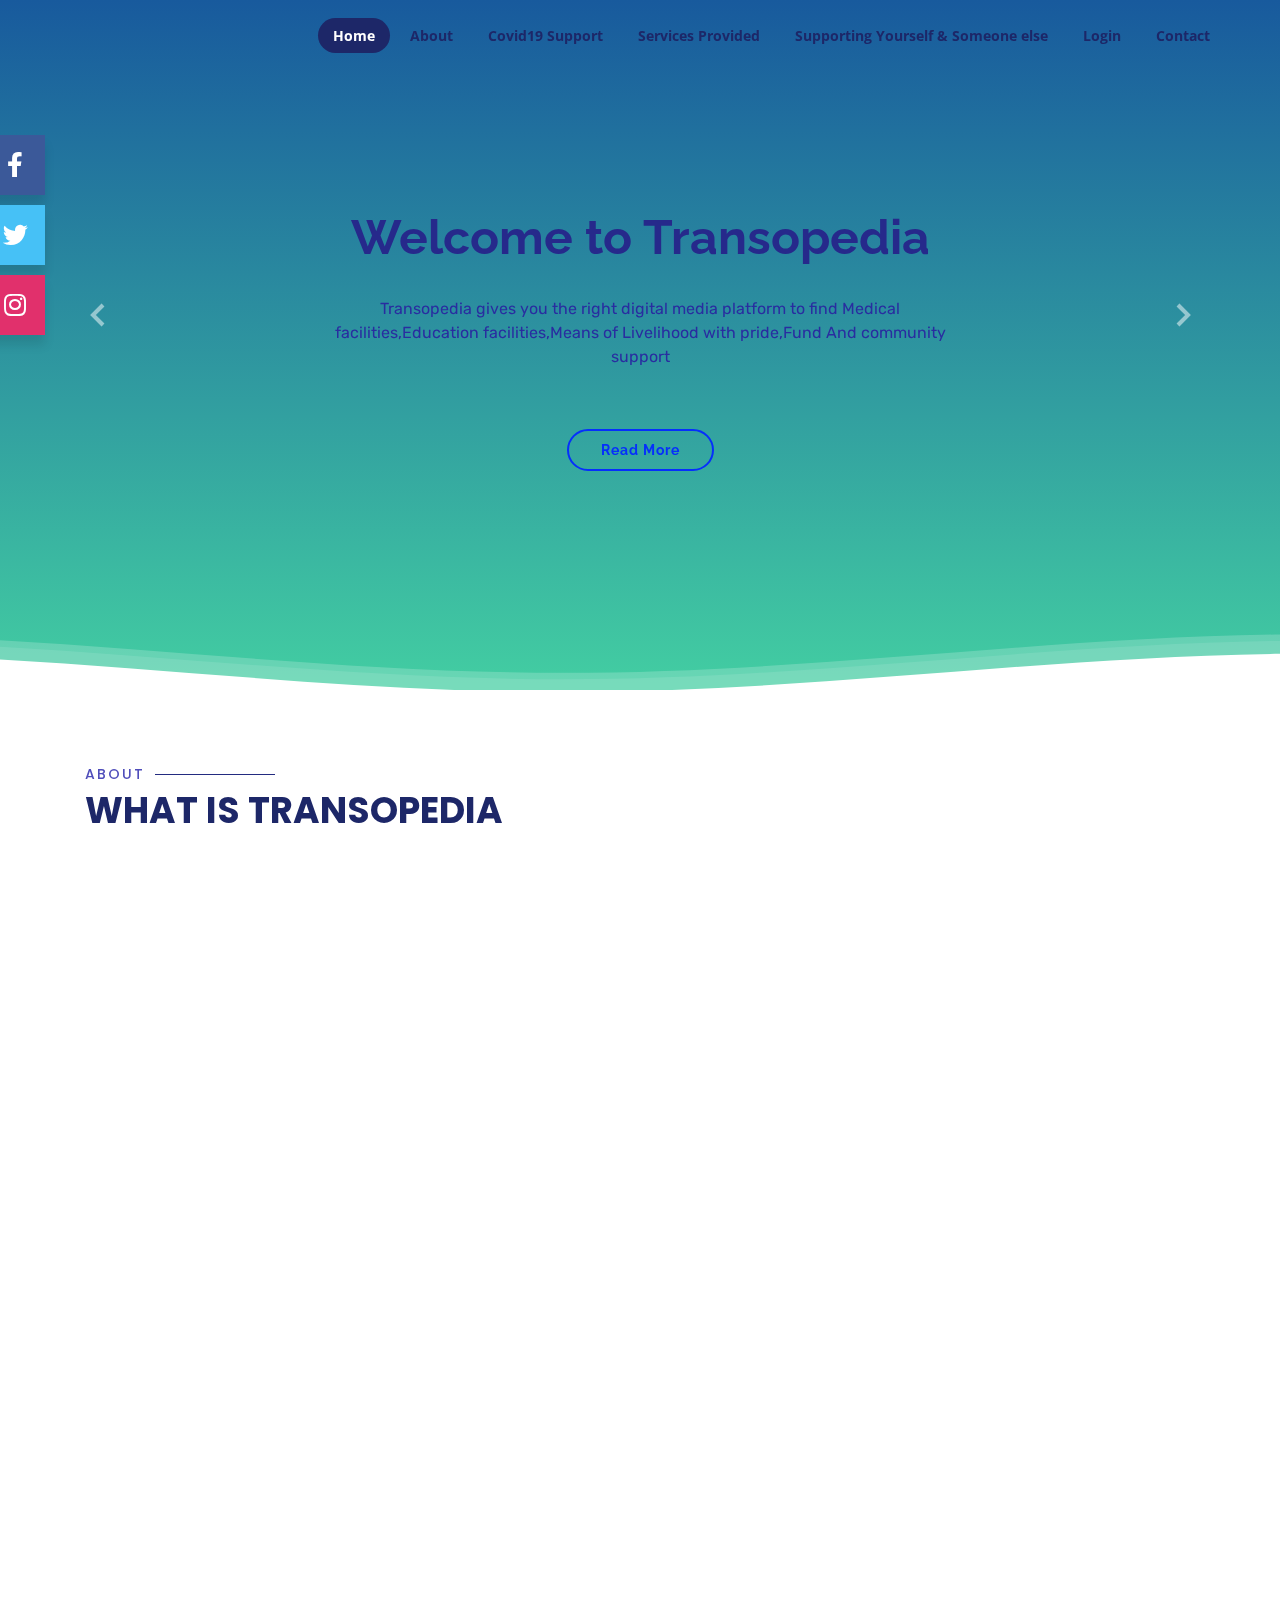
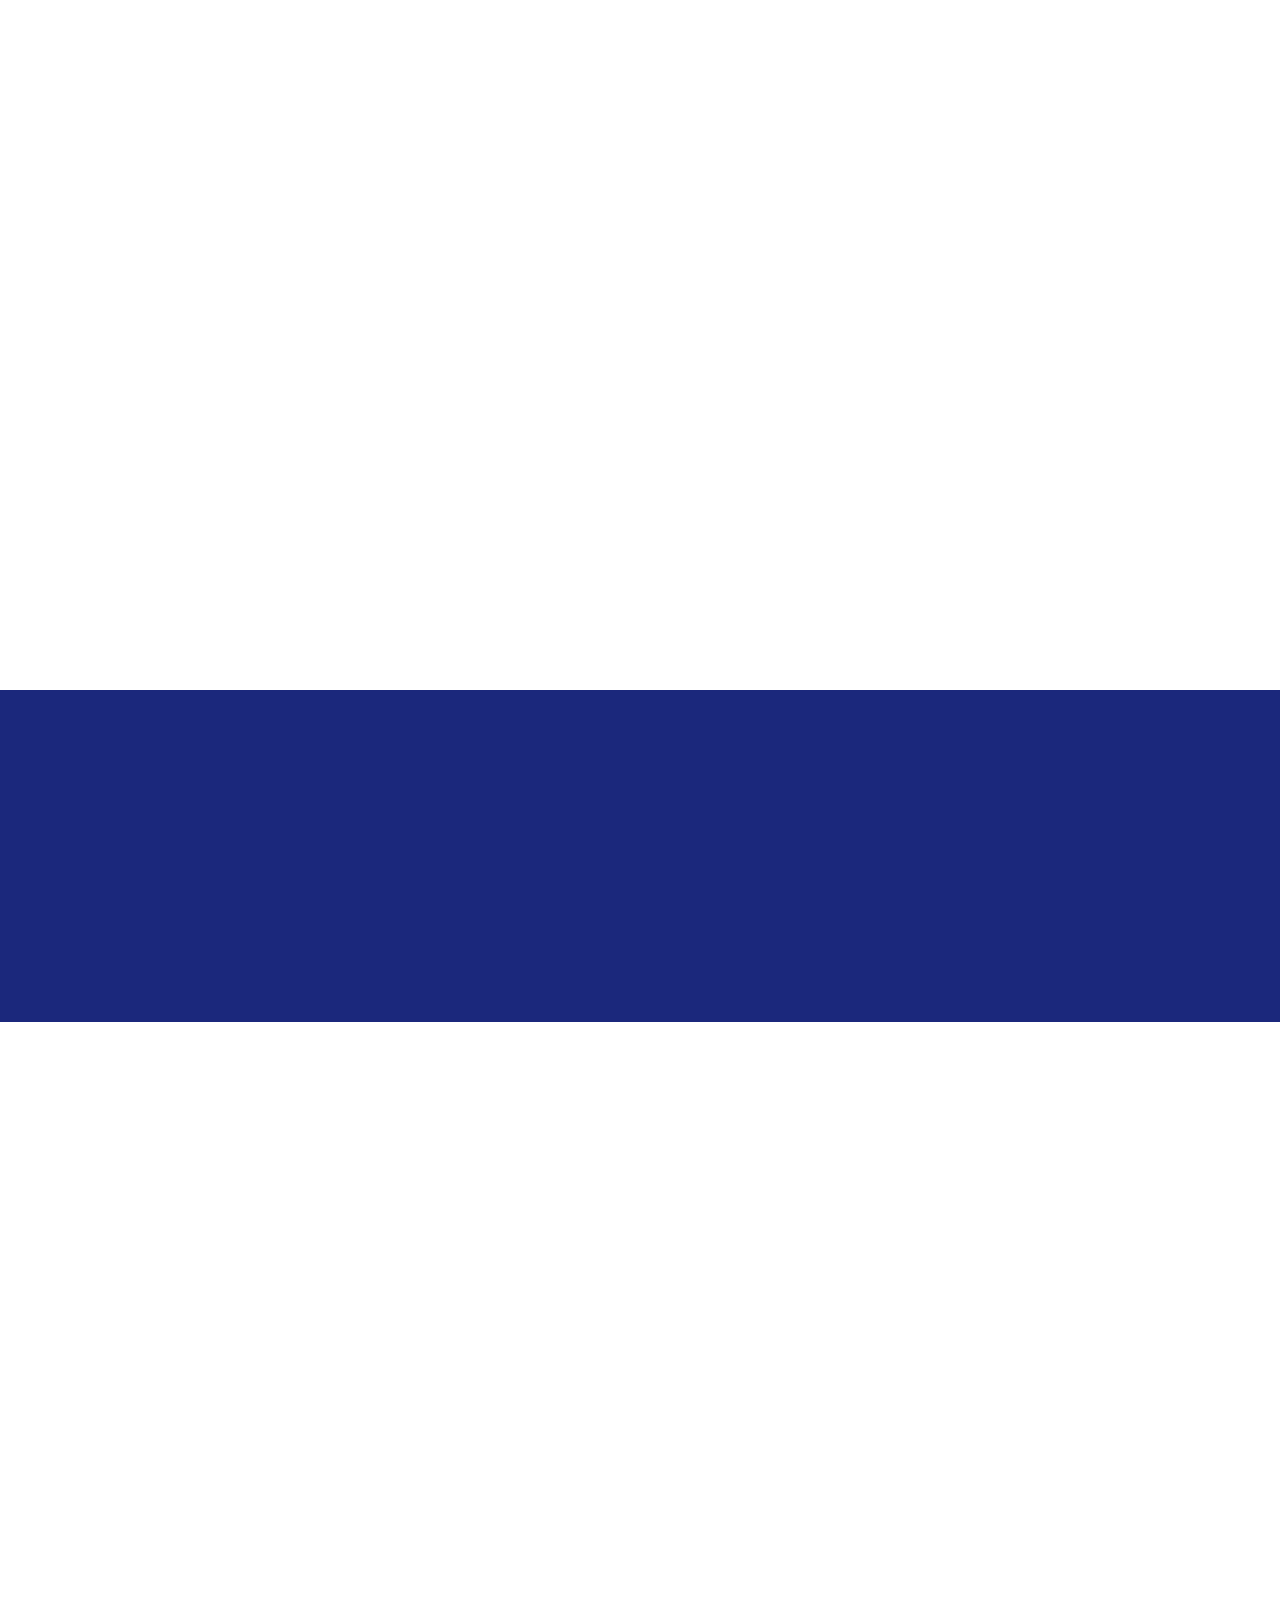
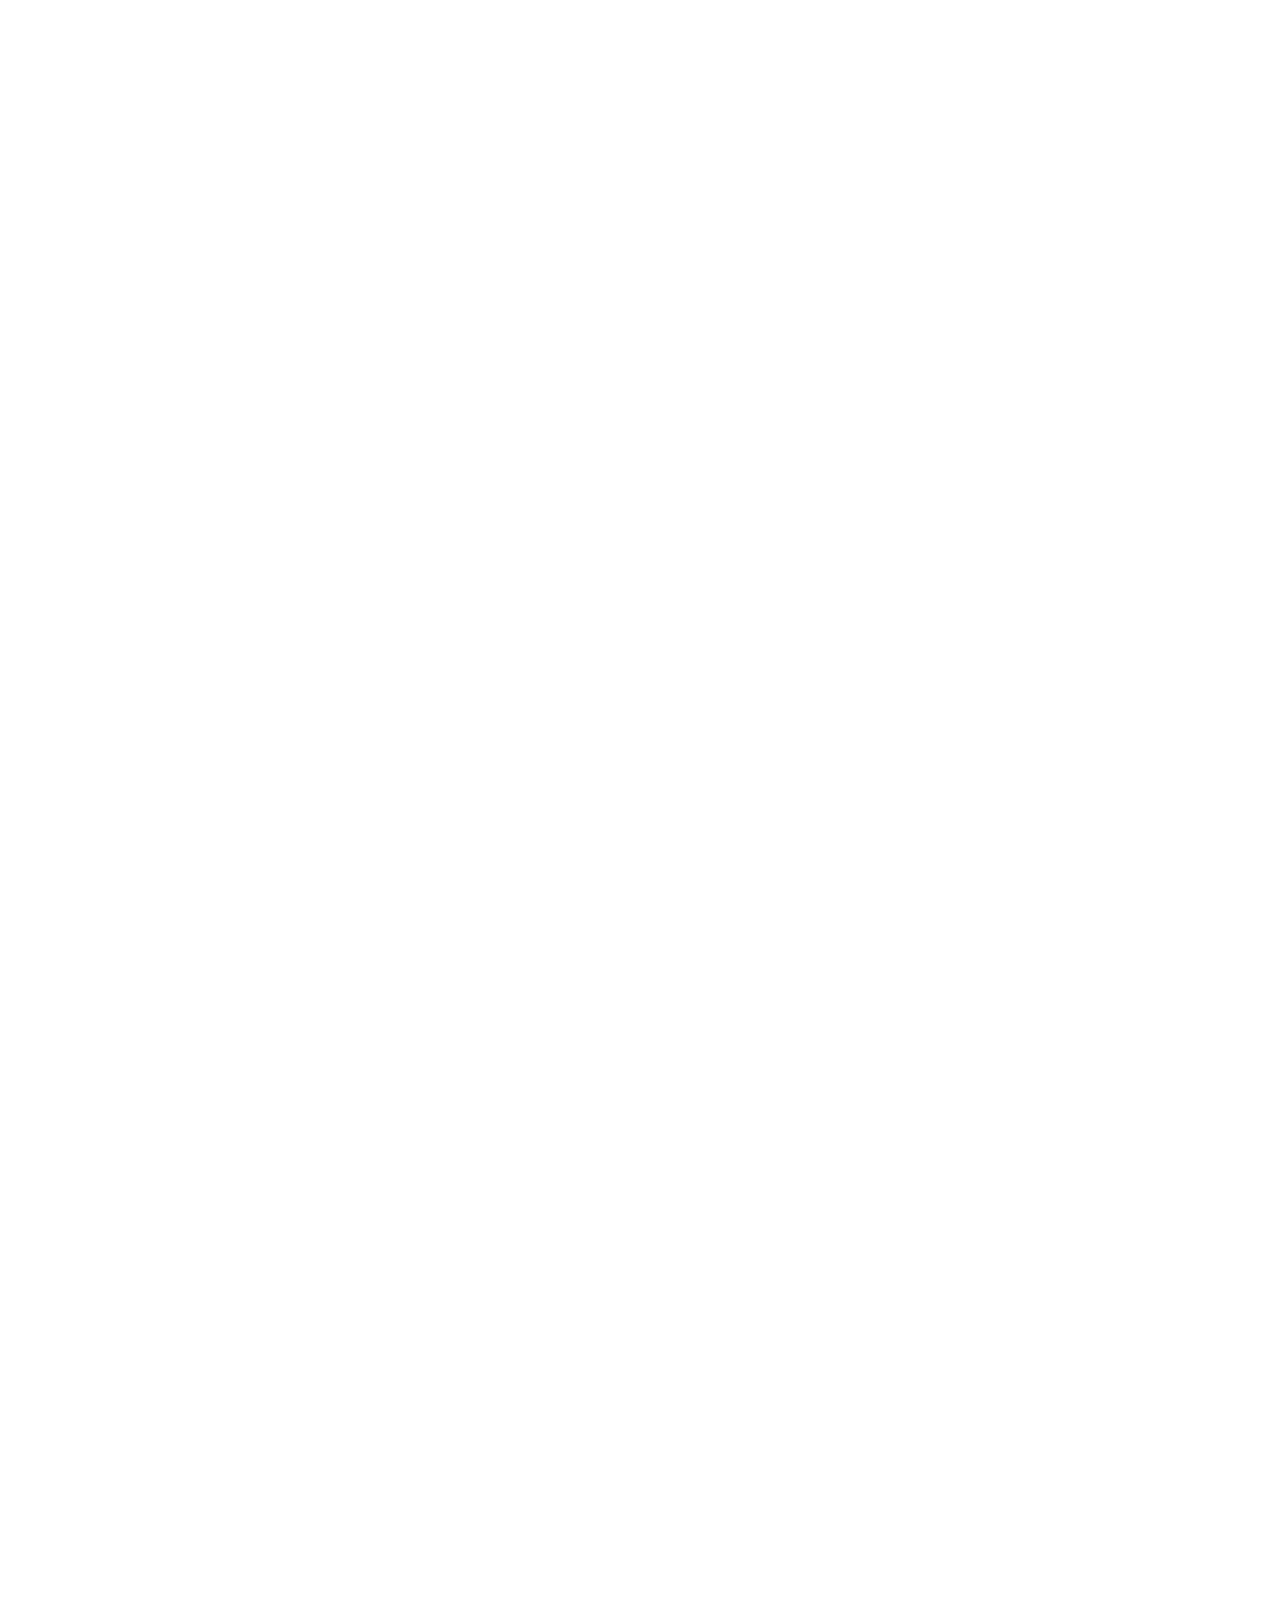
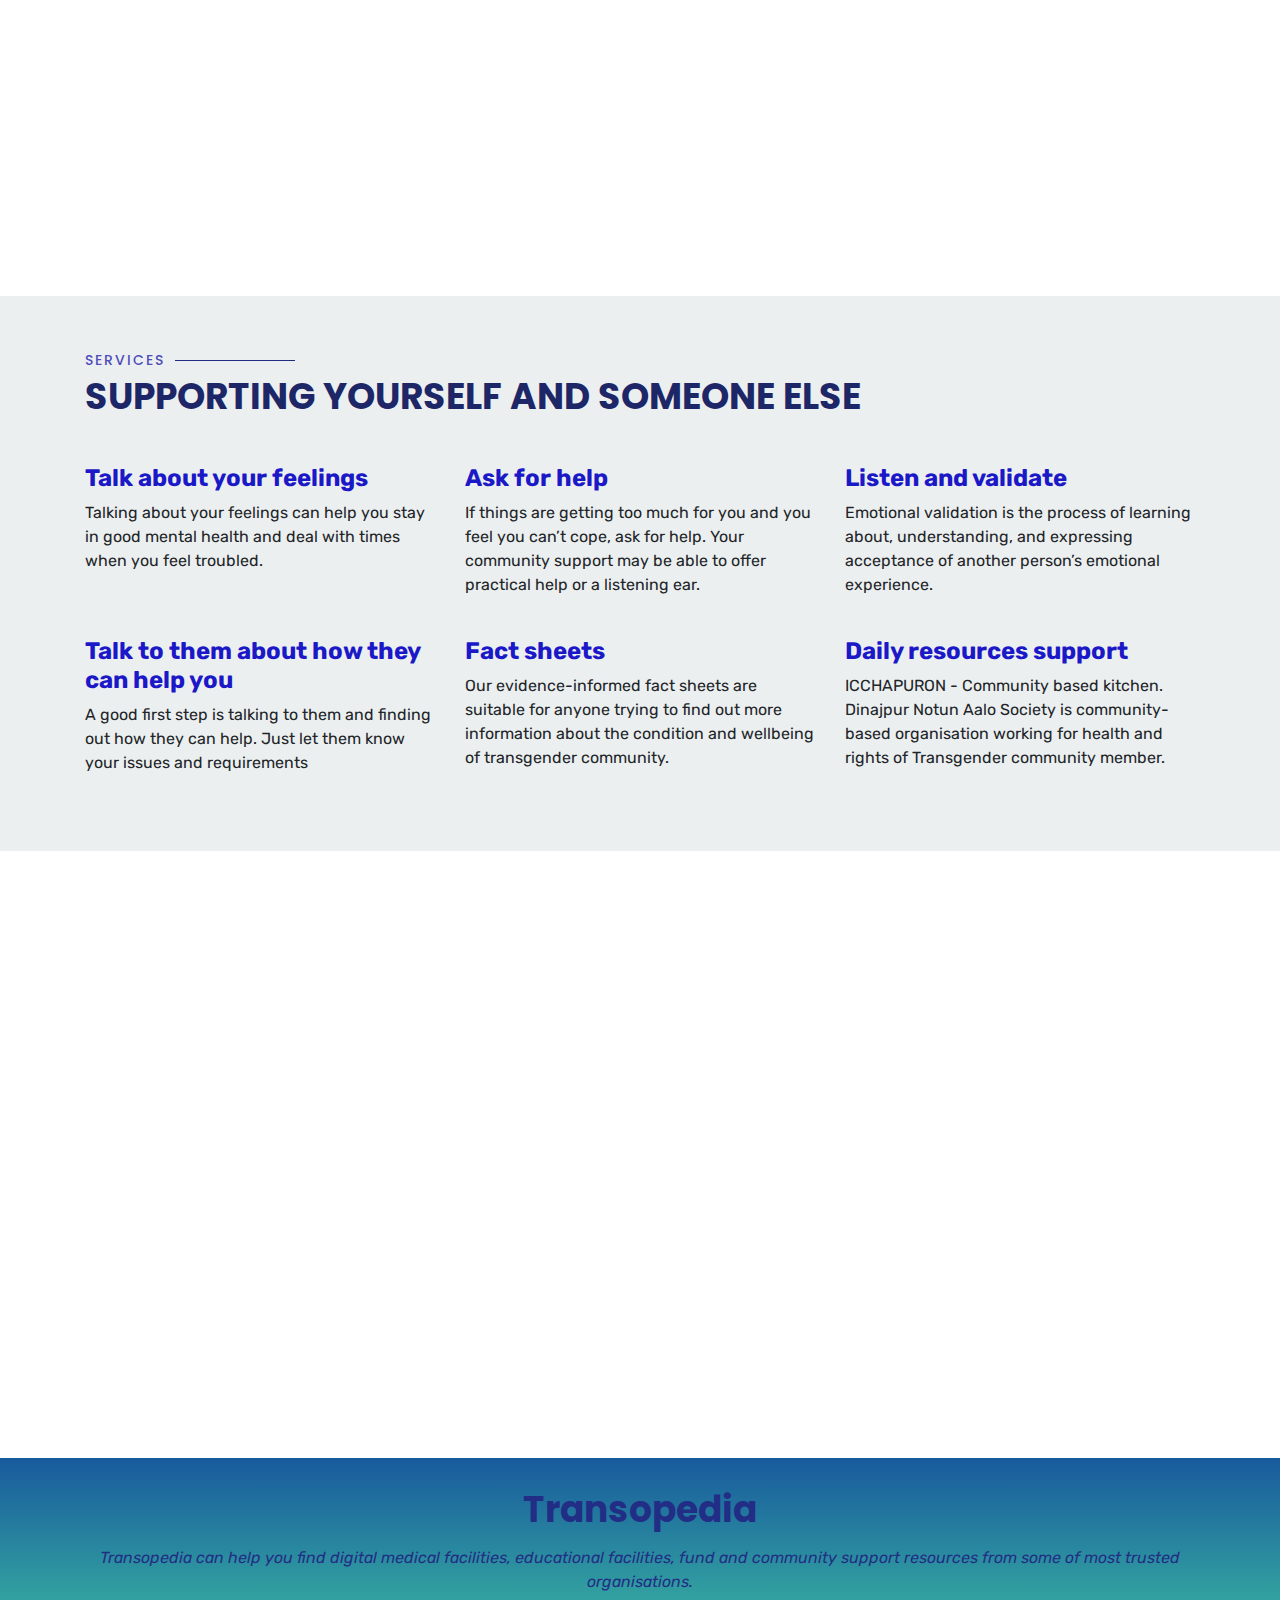
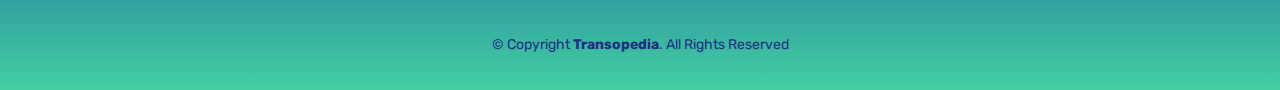
==== commit f81cfde8: "changes" ====
--- a/index.html
+++ b/index.html
@@ -58,7 +58,13 @@
 
 
 <body>
-
+  <!-- <div class="preloader">
+    <div class="preloader-icon">
+      <h2>Transopedia</h2>
+      <h1>&#x2624;</h1>
+    </div>
+  </div>
+   -->
 
   <!-- denote button  -->
 <div class="sticky-container">
@@ -373,7 +379,7 @@
                <BR></BR>
 
                 <BR></BR>
-                <img src="assets/img/makechange.jpg" alt="" class="img-fluid">
+                <!-- <img src="assets/img/makechange.jpg" alt="" class="img-fluid"> -->
               </div>
             </div>
           </div>
@@ -579,7 +585,7 @@
 
               </ul>
               <div class="btn-wrap">
-                <a href="edcademy-project-master\index.html" class="btn-buy">Get Help</a>
+                <a href="education/index.html" class="btn-buy">Get Help</a>
               </div>
             </div>
           </div>
@@ -621,7 +627,7 @@
 
           <div class="col-lg-3 col-md-6 mt-4 mt-md-0">
             <div class="box featured" data-aos="zoom-in" data-aos-delay="200">
-              <h3>Employement</h3>
+              <h3>Employment</h3>
               <!-- <h4><sup>$</sup>19<span> / month</span></h4> -->
               <ul style="font-size: 16px;"> 
                 <li>Transopedia has come up with an innovative way for the community people to work in their own small scale business by 
@@ -640,7 +646,7 @@
       </div>
     </section><!-- End Pricing Section -->
 
-    <!-- ======= F.A.Q Section ======= -->
+    <!-- ======= service Section ======= -->
     <section id="team" class="team">
       <div class="container">
 
@@ -662,16 +668,21 @@
 
           <div class="col-lg-4 col-md-6 d-flex align-items-stretch mt-4 mt-lg-0">
             <div class="icon-box">
-              <h4><a href="https://nami.org/Support-Education">Ask for help</a></h4>
+              <h4><a href="https://yehaindia.com/transgender-community-in-india-ngos-working-for-them/">Ask for help</a></h4>
               <p>If things are getting too much for you and you feel you can’t cope, ask for help. Your community support may 
                 be able to offer practical help or a listening ear.</p>
             </div>
           </div>
           <div class="col-lg-4 col-md-6 d-flex align-items-stretch mt-4 mt-lg-0">
             <div class="icon-box">
-              <h4><a href="https://nami.org/Support-Education">Ask for help</a></h4>
-              <p>If things are getting too much for you and you feel you can’t cope, ask for help. Your community support may 
-                be able to offer practical help or a listening ear.</p>
+              <h4><a href="https://www.nami.org/Your-Journey/Identity-and-Cultural-Dimensions/LGBTQI">Listen and validate
+              </a></h4>
+              <p>Emotional validation is the process of learning about, understanding, and expressing acceptance
+                 of another person’s emotional experience.
+              </p>
+                
+
+
             </div>
           </div>
 
@@ -697,18 +708,28 @@
           <div class="col-lg-4 col-md-6 d-flex align-items-stretch mt-4">
             <div class="icon-box">
               <div class="icon"><i class=""></i></div>
-              <h4><a href="https://www.independentage.org/information/personal-life/difficult-conversations">Talk to them about 
-                how they can help you</a></h4>
-              <p>A good first step is talking to them and finding out how they can help. Just let them know your issues and requirements</p>
+              <h4><a href="https://www.legalserviceindia.com/legal/article-1837-the-position-of-india-s-transgender-third-gender.html">
+                Fact sheets
+              </a></h4>
+              <p>
+                Our evidence-informed fact sheets are suitable for anyone trying to find out more information
+                 about the condition and wellbeing of transgender community.
+
+
+              </p>
             </div>
           </div>
 
           <div class="col-lg-4 col-md-6 d-flex align-items-stretch mt-4">
             <div class="icon-box">
               <div class="icon"><i class=""></i></div>
-              <h4><a href="https://www.independentage.org/information/personal-life/difficult-conversations">Talk to them about 
-                how they can help you</a></h4>
-              <p>A good first step is talking to them and finding out how they can help. Just let them know your issues and requirements</p>
+              <h4><a href="https://milaap.org/fundraisers/support-joyita-mondal">Daily resources
+                support
+              </a></h4>
+              <p>
+                ICCHAPURON - Community based kitchen.
+Dinajpur Notun Aalo Society is community-based organisation working for health and rights of Transgender community member.
+              </p>
             </div>
           </div>
 
@@ -754,7 +775,7 @@
 
           <div class="col-lg-8 mt-5 mt-lg-0" data-aos="fade-left">
 
-            <form action="forms/contact.php" method="post" role="form" class="php-email-form">
+            <form action="https://formspree.io/f/mrgjyzzo" method="post" role="form" class="php-email-form">
               <div class="form-row">
                 <div class="col-md-6 form-group" >
                   <input type="text" name="name" class="form-control" id="name" placeholder="Your Name" data-rule="minlen:4" data-msg="Please enter at least 4 chars" />
@@ -775,7 +796,7 @@
               </div>
               <div class="mb-3">
                 <div class="loading">Loading</div>
-                <div class="error-message"></div>
+                <!-- <div class="error-message"></div> -->
                 <div class="sent-message">Your message has been sent. Thank you!</div>
               </div>
               <div class="text-center"><button type="submit">Send Message</button></div>
@@ -818,6 +839,7 @@
 
   <!-- Template Main JS File -->
   <script src="assets/js/main.js"></script>
+  <script src="assets/js/preloader.js"></script>
 
   <!-- Start of ChatBot (www.chatbot.com) code -->
 
